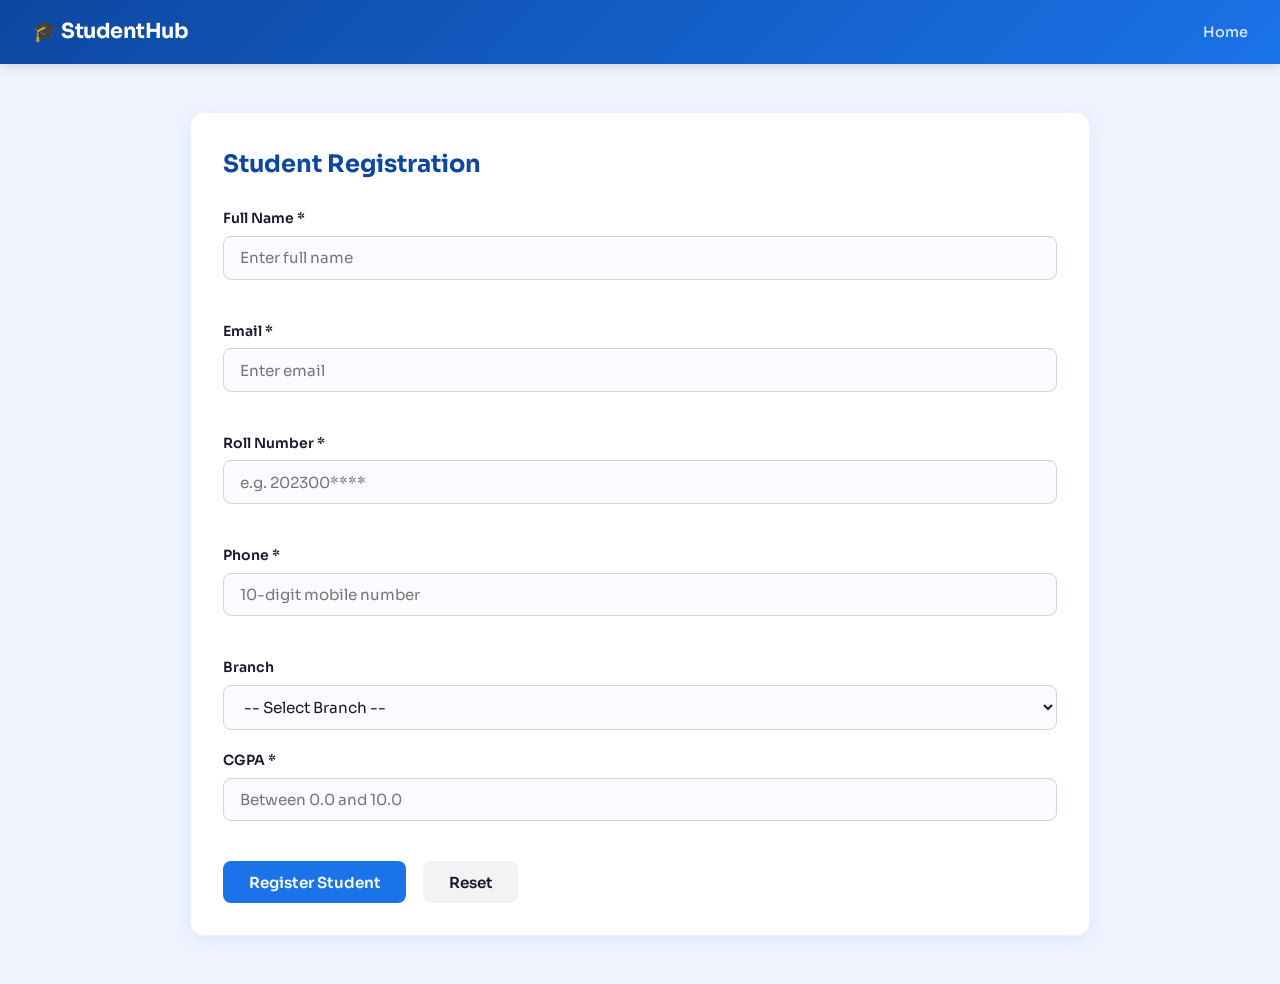
==== register.html @ 4179c633 "Initial commit - Student Management System with Supabase" ====
<!DOCTYPE html>
<html lang="en">
<head>
  <meta charset="UTF-8" />
  <meta name="viewport" content="width=device-width, initial-scale=1.0"/>
  <title>Register Student</title>
  <link rel="stylesheet" href="style.css" />
</head>
<body>

<header>
  <div class="logo">🎓 StudentHub</div>
  <nav>
    <a href="index.html">Home</a>
  </nav>
</header>

<section class="card-section">
  <h2>Student Registration</h2>

  <form id="studentForm" onsubmit="return validateAndSubmit(event)">
    
    <div class="form-group">
      <label>Full Name *</label>
      <input type="text" id="name" placeholder="Enter full name" />
      <span class="error" id="nameError"></span>
    </div>

    <div class="form-group">
      <label>Email *</label>
      <input type="text" id="email" placeholder="Enter email" />
      <span class="error" id="emailError"></span>
    </div>

    <div class="form-group">
      <label>Roll Number *</label>
      <input type="text" id="roll" placeholder="e.g. 202300****" />
      <span class="error" id="rollError"></span>
    </div>

    <div class="form-group">
      <label>Phone *</label>
      <input type="text" id="phone" placeholder="10-digit mobile number" />
      <span class="error" id="phoneError"></span>
    </div>

    <div class="form-group">
      <label>Branch</label>
      <select id="branch">
        <option value="">-- Select Branch --</option>
        <option>Computer Science</option>
        <option>Electronics</option>
        <option>Mechanical</option>
        <option>Civil</option>
      </select>
    </div>

    <div class="form-group">
      <label>CGPA *</label>
      <input type="text" id="cgpa" placeholder="Between 0.0 and 10.0" />
      <span class="error" id="cgpaError"></span>
    </div>

    <button type="submit" class="btn-primary">Register Student</button>
    <button type="button" class="btn-secondary" onclick="resetForm()">Reset</button>
  </form>

  <!-- ✅ SUCCESS MESSAGE -->
  <div id="successMsg" class="success-toast"></div>

</section>

<script src="script.js"></script>
</body>
</html>
---- style.css ----
/* ===== Q2: Cascading Style Sheets ===== */

/* Google Fonts */
@import url('https://fonts.googleapis.com/css2?family=Sora:wght@300;400;600;700&family=JetBrains+Mono:wght@400;600&display=swap');

/* CSS Variables */
:root {
  --primary: #1a73e8;
  --primary-dark: #0d47a1;
  --accent: #00bfa5;
  --bg: #f0f4ff;
  --card: #ffffff;
  --text: #1a1a2e;
  --muted: #6b7280;
  --error: #e53935;
  --success: #2e7d32;
  --border: #d1d5db;
  --shadow: 0 4px 20px rgba(26,115,232,0.10);
  --radius: 14px;
  --font: 'Sora', sans-serif;
  --mono: 'JetBrains Mono', monospace;
}

* { margin: 0; padding: 0; box-sizing: border-box; }

body {
  font-family: var(--font);
  background: var(--bg);
  color: var(--text);
  line-height: 1.6;
}

/* HEADER */
header {
  background: linear-gradient(135deg, var(--primary-dark) 0%, var(--primary) 100%);
  color: white;
  padding: 0 2rem;
  display: flex;
  align-items: center;
  justify-content: space-between;
  height: 64px;
  position: sticky;
  top: 0;
  z-index: 100;
  box-shadow: 0 2px 12px rgba(0,0,0,0.15);
}

.logo { font-size: 1.3rem; font-weight: 700; letter-spacing: -0.5px; }

nav a {
  color: rgba(255,255,255,0.85);
  text-decoration: none;
  margin-left: 1.5rem;
  font-size: 0.9rem;
  font-weight: 500;
  transition: color 0.2s;
}
nav a:hover { color: #fff; }

/* HERO */
.hero {
  background: linear-gradient(135deg, #1a73e8 0%, #00bfa5 100%);
  color: white;
  text-align: center;
  padding: 5rem 2rem;
}
.hero h1 { font-size: 2.8rem; font-weight: 700; margin-bottom: 1rem; letter-spacing: -1px; }
.hero p { font-size: 1.1rem; opacity: 0.9; margin-bottom: 2rem; }
.hero button {
  background: white;
  color: var(--primary);
  border: none;
  padding: 0.8rem 2rem;
  border-radius: 50px;
  font-size: 1rem;
  font-weight: 600;
  cursor: pointer;
  transition: transform 0.2s, box-shadow 0.2s;
  font-family: var(--font);
}
.hero button:hover { transform: translateY(-2px); box-shadow: 0 6px 20px rgba(0,0,0,0.15); }

/* CARD SECTIONS */
.card-section {
  max-width: 900px;
  margin: 3rem auto;
  background: var(--card);
  border-radius: var(--radius);
  padding: 2rem;
  box-shadow: var(--shadow);
  border: 1px solid rgba(26,115,232,0.08);
}
.card-section h2 {
  font-size: 1.5rem;
  font-weight: 700;
  margin-bottom: 1.5rem;
  color: var(--primary-dark);
  display: flex;
  align-items: center;
  gap: 0.5rem;
}

/* FORM */
.form-group { margin-bottom: 1.2rem; }
.form-group label {
  display: block;
  font-weight: 600;
  font-size: 0.875rem;
  margin-bottom: 0.4rem;
  color: var(--text);
}
.form-group input,
.form-group select {
  width: 100%;
  padding: 0.7rem 1rem;
  border: 1.5px solid var(--border);
  border-radius: 8px;
  font-size: 0.95rem;
  font-family: var(--font);
  transition: border 0.2s, box-shadow 0.2s;
  background: #fafbff;
  color: var(--text);
}
.form-group input:focus,
.form-group select:focus {
  border-color: var(--primary);
  box-shadow: 0 0 0 3px rgba(26,115,232,0.12);
  outline: none;
}
.form-group input.invalid { border-color: var(--error); }

.error {
  display: block;
  color: var(--error);
  font-size: 0.8rem;
  margin-top: 0.3rem;
  min-height: 1rem;
}

/* BUTTONS */
.btn-primary, .btn-secondary {
  padding: 0.7rem 1.6rem;
  border: none;
  border-radius: 8px;
  font-size: 0.95rem;
  font-weight: 600;
  cursor: pointer;
  font-family: var(--font);
  transition: all 0.2s;
  margin-right: 0.8rem;
}
.btn-primary {
  background: var(--primary);
  color: white;
}
.btn-primary:hover { background: var(--primary-dark); transform: translateY(-1px); }
.btn-secondary {
  background: #f1f3f4;
  color: var(--text);
}
.btn-secondary:hover { background: #e0e0e0; }

/* SUCCESS MESSAGE */
.success-msg {
  margin-top: 1rem;
  padding: 0.8rem 1.2rem;
  background: #e8f5e9;
  border-left: 4px solid var(--success);
  border-radius: 6px;
  color: var(--success);
  font-weight: 600;
}

/* SEARCH */
#searchInput {
  width: 100%;
  padding: 0.7rem 1rem;
  border: 1.5px solid var(--border);
  border-radius: 8px;
  font-size: 0.95rem;
  font-family: var(--font);
  margin-bottom: 1rem;
}

/* TABLE */
.table-wrapper { overflow-x: auto; }
table {
  width: 100%;
  border-collapse: collapse;
  font-size: 0.9rem;
}
thead { background: var(--primary); color: white; }
thead th { padding: 0.8rem 1rem; text-align: left; font-weight: 600; }
tbody tr { border-bottom: 1px solid var(--border); transition: background 0.15s; }
tbody tr:hover { background: #f0f4ff; }
tbody td { padding: 0.75rem 1rem; }
.empty { text-align: center; color: var(--muted); font-style: italic; }

/* BADGE */
.badge {
  background: var(--accent);
  color: white;
  border-radius: 50px;
  padding: 0.1rem 0.6rem;
  font-size: 0.8rem;
  font-weight: 700;
}

/* DELETE BUTTON */
.btn-delete {
  background: #ffebee;
  color: var(--error);
  border: none;
  padding: 0.3rem 0.8rem;
  border-radius: 6px;
  cursor: pointer;
  font-size: 0.85rem;
  font-family: var(--font);
  transition: background 0.2s;
}
.btn-delete:hover { background: #ffcdd2; }

/* CODE BLOCK */
.code-block {
  background: #1a1a2e;
  color: #a8d8a8;
  font-family: var(--mono);
  font-size: 0.85rem;
  padding: 1.2rem;
  border-radius: 8px;
  margin-top: 1rem;
  overflow-x: auto;
  white-space: pre-wrap;
  word-break: break-word;
  line-height: 1.7;
}

/* FOOTER */
footer {
  text-align: center;
  padding: 2rem;
  background: var(--primary-dark);
  color: rgba(255,255,255,0.8);
  font-size: 0.9rem;
  margin-top: 3rem;
}

/* RESPONSIVE */
@media (max-width: 600px) {
  .hero h1 { font-size: 1.8rem; }
  .card-section { margin: 1rem; padding: 1.2rem; }
  nav a { margin-left: 0.8rem; font-size: 0.8rem; }
}
/* 🔥 Toast Notification */
.success-toast {
  position: fixed;
  top: 50%;
  left: 50%;
  transform: translate(-50%, -50%) scale(0.8);
  background: #2e7d32;
  color: white;
  padding: 20px 30px;
  border-radius: 10px;
  font-size: 1.1rem;
  font-weight: bold;
  display: none;
  box-shadow: 0 5px 25px rgba(0,0,0,0.3);
  text-align: center;
  z-index: 999;
  animation: popIn 0.4s ease;
}

@keyframes popIn {
  from {
    opacity: 0;
    transform: translate(-50%, -50%) scale(0.6);
  }
  to {
    opacity: 1;
    transform: translate(-50%, -50%) scale(1);
  }
}

@keyframes slideIn {
  from {
    opacity: 0;
    transform: translateX(100px);
  }
  to {
    opacity: 1;
    transform: translateX(0);
  }
}
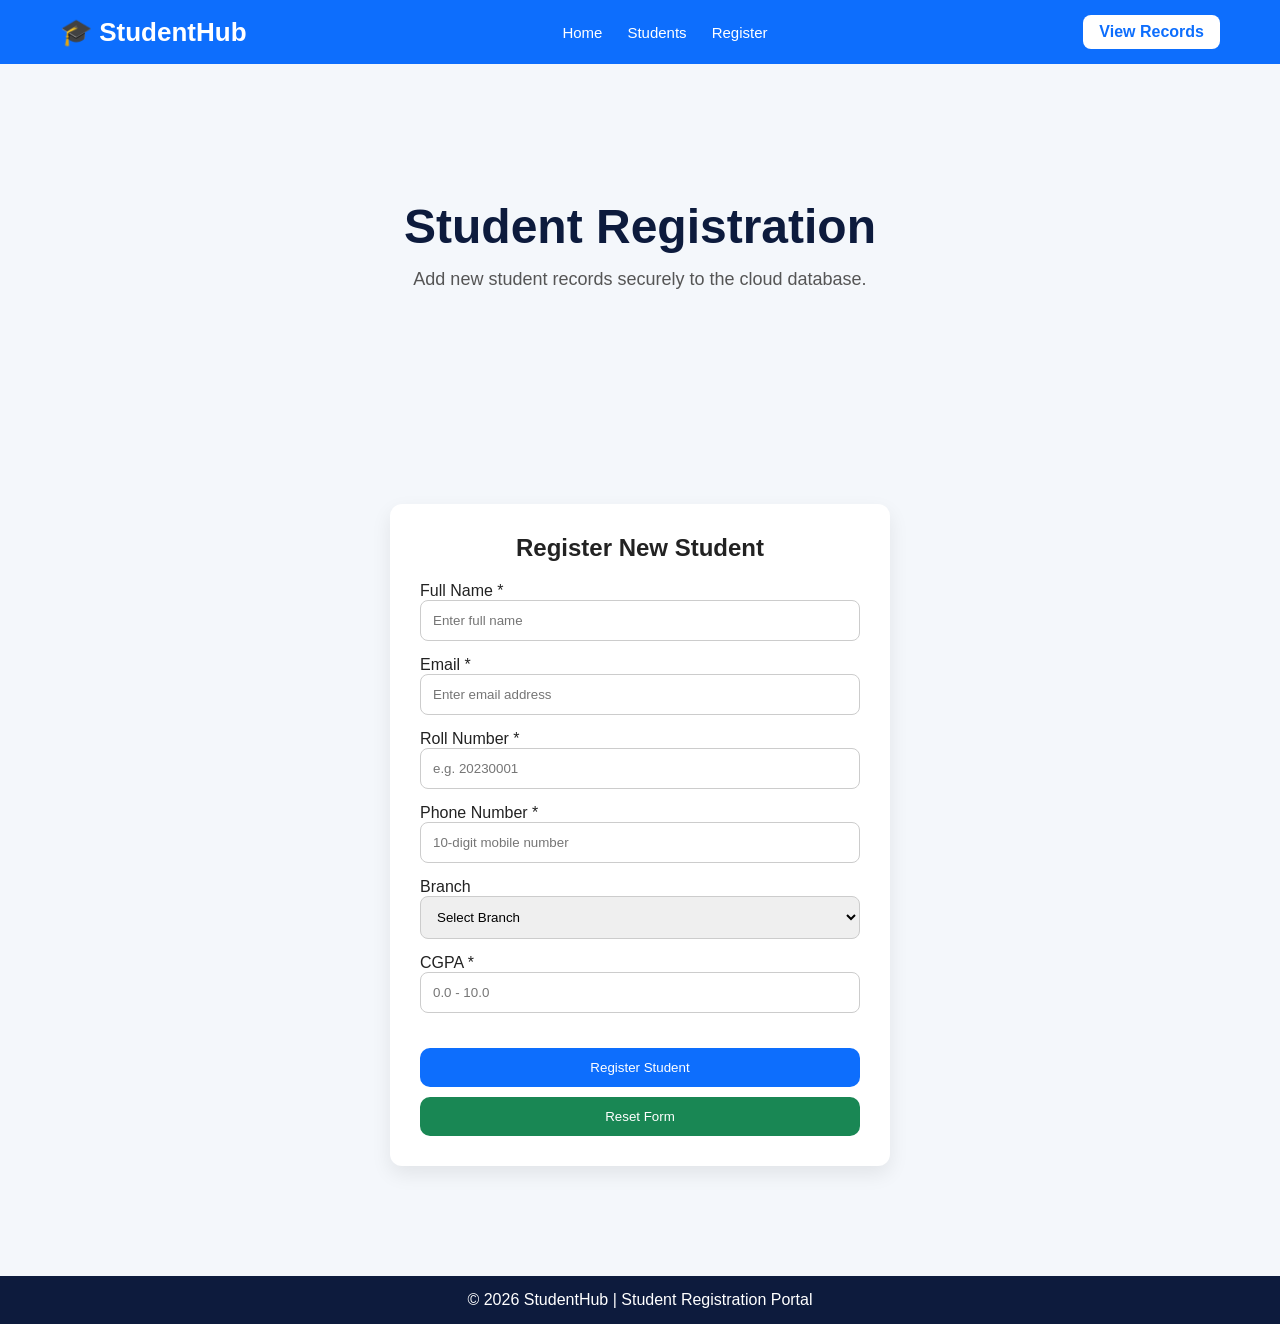
==== commit b249f8f4: "Professional StudentHub UI upgrade v2" ====
--- a/register.html
+++ b/register.html
@@ -1,74 +1,124 @@
 <!DOCTYPE html>
 <html lang="en">
 <head>
-  <meta charset="UTF-8" />
-  <meta name="viewport" content="width=device-width, initial-scale=1.0"/>
-  <title>Register Student</title>
-  <link rel="stylesheet" href="style.css" />
+<meta charset="UTF-8">
+<meta name="viewport" content="width=device-width, initial-scale=1.0"/>
+<title>Register Student | StudentHub</title>
+<link rel="stylesheet" href="style.css">
 </head>
 <body>
 
+<!-- HEADER -->
 <header>
-  <div class="logo">🎓 StudentHub</div>
-  <nav>
-    <a href="index.html">Home</a>
-  </nav>
+    <div class="logo">🎓 StudentHub</div>
+
+    <nav>
+        <a href="index.html">Home</a>
+        <a href="students.html">Students</a>
+        <a href="register.html">Register</a>
+    </nav>
+
+    <a href="students.html" class="login-btn">View Records</a>
 </header>
 
+<!-- HERO -->
+<section class="hero small-hero">
+    <div class="hero-text">
+        <h1>Student Registration</h1>
+        <p>Add new student records securely to the cloud database.</p>
+    </div>
+</section>
+
+<!-- FORM SECTION -->
 <section class="card-section">
-  <h2>Student Registration</h2>
 
-  <form id="studentForm" onsubmit="return validateAndSubmit(event)">
-    
-    <div class="form-group">
-      <label>Full Name *</label>
-      <input type="text" id="name" placeholder="Enter full name" />
-      <span class="error" id="nameError"></span>
-    </div>
+<form id="studentForm" onsubmit="return validateAndSubmit(event)">
 
-    <div class="form-group">
-      <label>Email *</label>
-      <input type="text" id="email" placeholder="Enter email" />
-      <span class="error" id="emailError"></span>
-    </div>
+    <h2 style="text-align:center; margin-bottom:20px;">
+        Register New Student
+    </h2>
 
-    <div class="form-group">
-      <label>Roll Number *</label>
-      <input type="text" id="roll" placeholder="e.g. 202300****" />
-      <span class="error" id="rollError"></span>
-    </div>
+    <!-- Name -->
+    <label>Full Name *</label>
+    <input
+        type="text"
+        id="name"
+        placeholder="Enter full name"
+    >
+    <span class="error" id="nameError"></span>
 
-    <div class="form-group">
-      <label>Phone *</label>
-      <input type="text" id="phone" placeholder="10-digit mobile number" />
-      <span class="error" id="phoneError"></span>
-    </div>
+    <!-- Email -->
+    <label>Email *</label>
+    <input
+        type="text"
+        id="email"
+        placeholder="Enter email address"
+    >
+    <span class="error" id="emailError"></span>
 
-    <div class="form-group">
-      <label>Branch</label>
-      <select id="branch">
-        <option value="">-- Select Branch --</option>
+    <!-- Roll -->
+    <label>Roll Number *</label>
+    <input
+        type="text"
+        id="roll"
+        placeholder="e.g. 20230001"
+    >
+    <span class="error" id="rollError"></span>
+
+    <!-- Phone -->
+    <label>Phone Number *</label>
+    <input
+        type="text"
+        id="phone"
+        placeholder="10-digit mobile number"
+    >
+    <span class="error" id="phoneError"></span>
+
+    <!-- Branch -->
+    <label>Branch</label>
+    <select id="branch">
+        <option value="">Select Branch</option>
         <option>Computer Science</option>
         <option>Electronics</option>
         <option>Mechanical</option>
         <option>Civil</option>
-      </select>
-    </div>
+        <option>Information Technology</option>
+    </select>
 
-    <div class="form-group">
-      <label>CGPA *</label>
-      <input type="text" id="cgpa" placeholder="Between 0.0 and 10.0" />
-      <span class="error" id="cgpaError"></span>
-    </div>
+    <!-- CGPA -->
+    <label>CGPA *</label>
+    <input
+        type="text"
+        id="cgpa"
+        placeholder="0.0 - 10.0"
+    >
+    <span class="error" id="cgpaError"></span>
 
-    <button type="submit" class="btn-primary">Register Student</button>
-    <button type="button" class="btn-secondary" onclick="resetForm()">Reset</button>
-  </form>
+    <!-- Buttons -->
+    <button type="submit" class="btn">
+        Register Student
+    </button>
 
-  <!-- ✅ SUCCESS MESSAGE -->
-  <div id="successMsg" class="success-toast"></div>
+    <button
+        type="button"
+        class="btn secondary"
+        style="width:100%; margin-top:10px;"
+        onclick="resetForm()"
+    >
+        Reset Form
+    </button>
+
+    <!-- Message -->
+    <div id="successMsg"></div>
+
+</form>
 
 </section>
+
+<!-- FOOTER -->
+<footer>
+    <p>© 2026 StudentHub | Student Registration Portal</p>
+</footer>
 
 <script src="script.js"></script>
 </body>
--- a/style.css
+++ b/style.css
@@ -1,293 +1,289 @@
-/* ===== Q2: Cascading Style Sheets ===== */
-
-/* Google Fonts */
-@import url('https://fonts.googleapis.com/css2?family=Sora:wght@300;400;600;700&family=JetBrains+Mono:wght@400;600&display=swap');
-
-/* CSS Variables */
-:root {
-  --primary: #1a73e8;
-  --primary-dark: #0d47a1;
-  --accent: #00bfa5;
-  --bg: #f0f4ff;
-  --card: #ffffff;
-  --text: #1a1a2e;
-  --muted: #6b7280;
-  --error: #e53935;
-  --success: #2e7d32;
-  --border: #d1d5db;
-  --shadow: 0 4px 20px rgba(26,115,232,0.10);
-  --radius: 14px;
-  --font: 'Sora', sans-serif;
-  --mono: 'JetBrains Mono', monospace;
-}
-
-* { margin: 0; padding: 0; box-sizing: border-box; }
+/* =========================
+   RESET
+========================= */
+* {
+    margin: 0;
+    padding: 0;
+    box-sizing: border-box;
+}
 
 body {
-  font-family: var(--font);
-  background: var(--bg);
-  color: var(--text);
-  line-height: 1.6;
-}
-
-/* HEADER */
+    font-family: "Segoe UI", sans-serif;
+    background: #f4f7fb;
+    color: #222;
+}
+
+/* =========================
+   HEADER
+========================= */
 header {
-  background: linear-gradient(135deg, var(--primary-dark) 0%, var(--primary) 100%);
-  color: white;
-  padding: 0 2rem;
-  display: flex;
-  align-items: center;
-  justify-content: space-between;
-  height: 64px;
-  position: sticky;
-  top: 0;
-  z-index: 100;
-  box-shadow: 0 2px 12px rgba(0,0,0,0.15);
-}
-
-.logo { font-size: 1.3rem; font-weight: 700; letter-spacing: -0.5px; }
+    background: #0d6efd;
+    color: white;
+    display: flex;
+    justify-content: space-between;
+    align-items: center;
+    padding: 15px 60px;
+    flex-wrap: wrap;
+}
+
+.logo {
+    font-size: 26px;
+    font-weight: bold;
+}
+
+nav {
+    display: flex;
+    gap: 25px;
+}
 
 nav a {
-  color: rgba(255,255,255,0.85);
-  text-decoration: none;
-  margin-left: 1.5rem;
-  font-size: 0.9rem;
-  font-weight: 500;
-  transition: color 0.2s;
-}
-nav a:hover { color: #fff; }
-
-/* HERO */
+    color: white;
+    text-decoration: none;
+    font-size: 15px;
+    transition: 0.3s;
+}
+
+nav a:hover {
+    color: #ffd43b;
+}
+
+.login-btn {
+    background: white;
+    color: #0d6efd;
+    padding: 8px 16px;
+    border-radius: 8px;
+    font-weight: bold;
+    text-decoration: none;
+}
+
+.login-btn:hover {
+    background: #ffd43b;
+    color: black;
+}
+
+/* =========================
+   HERO
+========================= */
 .hero {
-  background: linear-gradient(135deg, #1a73e8 0%, #00bfa5 100%);
-  color: white;
-  text-align: center;
-  padding: 5rem 2rem;
-}
-.hero h1 { font-size: 2.8rem; font-weight: 700; margin-bottom: 1rem; letter-spacing: -1px; }
-.hero p { font-size: 1.1rem; opacity: 0.9; margin-bottom: 2rem; }
-.hero button {
-  background: white;
-  color: var(--primary);
-  border: none;
-  padding: 0.8rem 2rem;
-  border-radius: 50px;
-  font-size: 1rem;
-  font-weight: 600;
-  cursor: pointer;
-  transition: transform 0.2s, box-shadow 0.2s;
-  font-family: var(--font);
-}
-.hero button:hover { transform: translateY(-2px); box-shadow: 0 6px 20px rgba(0,0,0,0.15); }
-
-/* CARD SECTIONS */
+    min-height: 75vh;
+    display: flex;
+    justify-content: center;
+    align-items: center;
+    text-align: center;
+    padding: 40px;
+}
+
+.small-hero {
+    min-height: 40vh;
+}
+
+.hero h1 {
+    font-size: 48px;
+    color: #0d1b3d;
+    margin-bottom: 15px;
+}
+
+.hero p {
+    font-size: 18px;
+    color: #555;
+}
+
+/* =========================
+   BUTTONS
+========================= */
+.btn {
+    background: #0d6efd;
+    color: white;
+    padding: 12px 25px;
+    border-radius: 10px;
+    text-decoration: none;
+    display: inline-block;
+    margin-top: 20px;
+}
+
+.btn:hover {
+    background: #084298;
+}
+
+.secondary {
+    background: #198754;
+}
+
+.secondary:hover {
+    background: #146c43;
+}
+
+/* =========================
+   STATS CARDS
+========================= */
+.stats {
+    display: flex;
+    justify-content: center;
+    gap: 25px;
+    padding: 40px;
+    flex-wrap: wrap;
+}
+
+.card {
+    background: white;
+    width: 240px;
+    padding: 25px;
+    text-align: center;
+    border-radius: 12px;
+    box-shadow: 0 8px 20px rgba(0,0,0,0.08);
+    transition: 0.3s;
+}
+
+.card:hover {
+    transform: translateY(-5px);
+}
+
+.card h2 {
+    color: #0d6efd;
+    font-size: 32px;
+}
+
+/* =========================
+   TABLE SECTION
+========================= */
 .card-section {
-  max-width: 900px;
-  margin: 3rem auto;
-  background: var(--card);
-  border-radius: var(--radius);
-  padding: 2rem;
-  box-shadow: var(--shadow);
-  border: 1px solid rgba(26,115,232,0.08);
-}
-.card-section h2 {
-  font-size: 1.5rem;
-  font-weight: 700;
-  margin-bottom: 1.5rem;
-  color: var(--primary-dark);
-  display: flex;
-  align-items: center;
-  gap: 0.5rem;
-}
-
-/* FORM */
-.form-group { margin-bottom: 1.2rem; }
-.form-group label {
-  display: block;
-  font-weight: 600;
-  font-size: 0.875rem;
-  margin-bottom: 0.4rem;
-  color: var(--text);
-}
-.form-group input,
-.form-group select {
-  width: 100%;
-  padding: 0.7rem 1rem;
-  border: 1.5px solid var(--border);
-  border-radius: 8px;
-  font-size: 0.95rem;
-  font-family: var(--font);
-  transition: border 0.2s, box-shadow 0.2s;
-  background: #fafbff;
-  color: var(--text);
-}
-.form-group input:focus,
-.form-group select:focus {
-  border-color: var(--primary);
-  box-shadow: 0 0 0 3px rgba(26,115,232,0.12);
-  outline: none;
-}
-.form-group input.invalid { border-color: var(--error); }
-
-.error {
-  display: block;
-  color: var(--error);
-  font-size: 0.8rem;
-  margin-top: 0.3rem;
-  min-height: 1rem;
-}
-
-/* BUTTONS */
-.btn-primary, .btn-secondary {
-  padding: 0.7rem 1.6rem;
-  border: none;
-  border-radius: 8px;
-  font-size: 0.95rem;
-  font-weight: 600;
-  cursor: pointer;
-  font-family: var(--font);
-  transition: all 0.2s;
-  margin-right: 0.8rem;
-}
-.btn-primary {
-  background: var(--primary);
-  color: white;
-}
-.btn-primary:hover { background: var(--primary-dark); transform: translateY(-1px); }
-.btn-secondary {
-  background: #f1f3f4;
-  color: var(--text);
-}
-.btn-secondary:hover { background: #e0e0e0; }
-
-/* SUCCESS MESSAGE */
-.success-msg {
-  margin-top: 1rem;
-  padding: 0.8rem 1.2rem;
-  background: #e8f5e9;
-  border-left: 4px solid var(--success);
-  border-radius: 6px;
-  color: var(--success);
-  font-weight: 600;
+    padding: 40px 60px;
+}
+
+.section-top {
+    display: flex;
+    justify-content: space-between;
+    align-items: center;
+    margin-bottom: 20px;
+}
+
+.section-top h2 {
+    font-size: 24px;
 }
 
 /* SEARCH */
-#searchInput {
-  width: 100%;
-  padding: 0.7rem 1rem;
-  border: 1.5px solid var(--border);
-  border-radius: 8px;
-  font-size: 0.95rem;
-  font-family: var(--font);
-  margin-bottom: 1rem;
+#search {
+    padding: 10px 15px;
+    border-radius: 8px;
+    border: 1px solid #ccc;
+    width: 260px;
 }
 
 /* TABLE */
-.table-wrapper { overflow-x: auto; }
+.table-wrapper {
+    overflow-x: auto;
+}
+
 table {
-  width: 100%;
-  border-collapse: collapse;
-  font-size: 0.9rem;
-}
-thead { background: var(--primary); color: white; }
-thead th { padding: 0.8rem 1rem; text-align: left; font-weight: 600; }
-tbody tr { border-bottom: 1px solid var(--border); transition: background 0.15s; }
-tbody tr:hover { background: #f0f4ff; }
-tbody td { padding: 0.75rem 1rem; }
-.empty { text-align: center; color: var(--muted); font-style: italic; }
-
-/* BADGE */
+    width: 100%;
+    border-collapse: collapse;
+    background: white;
+    border-radius: 10px;
+    overflow: hidden;
+}
+
+th {
+    background: #0d6efd;
+    color: white;
+    padding: 12px;
+}
+
+td {
+    padding: 12px;
+    text-align: center;
+    border-bottom: 1px solid #eee;
+}
+
+tr:hover {
+    background: #f1f5ff;
+}
+
+.empty {
+    padding: 20px;
+    color: #777;
+}
+
+/* BUTTON */
+button {
+    padding: 6px 12px;
+    border: none;
+    background: #dc3545;
+    color: white;
+    border-radius: 6px;
+    cursor: pointer;
+}
+
+button:hover {
+    background: #b02a37;
+}
+
+/* =========================
+   FORM (REGISTER PAGE)
+========================= */
+form {
+    background: white;
+    max-width: 500px;
+    margin: 40px auto;
+    padding: 30px;
+    border-radius: 12px;
+    box-shadow: 0 8px 20px rgba(0,0,0,0.08);
+}
+
+form input, form select {
+    width: 100%;
+    padding: 12px;
+    margin-bottom: 15px;
+    border-radius: 8px;
+    border: 1px solid #ccc;
+}
+
+form button {
+    width: 100%;
+    background: #0d6efd;
+    padding: 12px;
+}
+
+form button:hover {
+    background: #084298;
+}
+
+/* =========================
+   BADGE
+========================= */
 .badge {
-  background: var(--accent);
-  color: white;
-  border-radius: 50px;
-  padding: 0.1rem 0.6rem;
-  font-size: 0.8rem;
-  font-weight: 700;
-}
-
-/* DELETE BUTTON */
-.btn-delete {
-  background: #ffebee;
-  color: var(--error);
-  border: none;
-  padding: 0.3rem 0.8rem;
-  border-radius: 6px;
-  cursor: pointer;
-  font-size: 0.85rem;
-  font-family: var(--font);
-  transition: background 0.2s;
-}
-.btn-delete:hover { background: #ffcdd2; }
-
-/* CODE BLOCK */
-.code-block {
-  background: #1a1a2e;
-  color: #a8d8a8;
-  font-family: var(--mono);
-  font-size: 0.85rem;
-  padding: 1.2rem;
-  border-radius: 8px;
-  margin-top: 1rem;
-  overflow-x: auto;
-  white-space: pre-wrap;
-  word-break: break-word;
-  line-height: 1.7;
-}
-
-/* FOOTER */
+    background: #198754;
+    color: white;
+    padding: 4px 10px;
+    border-radius: 8px;
+    font-size: 14px;
+}
+
+/* =========================
+   FOOTER
+========================= */
 footer {
-  text-align: center;
-  padding: 2rem;
-  background: var(--primary-dark);
-  color: rgba(255,255,255,0.8);
-  font-size: 0.9rem;
-  margin-top: 3rem;
-}
-
-/* RESPONSIVE */
-@media (max-width: 600px) {
-  .hero h1 { font-size: 1.8rem; }
-  .card-section { margin: 1rem; padding: 1.2rem; }
-  nav a { margin-left: 0.8rem; font-size: 0.8rem; }
-}
-/* 🔥 Toast Notification */
-.success-toast {
-  position: fixed;
-  top: 50%;
-  left: 50%;
-  transform: translate(-50%, -50%) scale(0.8);
-  background: #2e7d32;
-  color: white;
-  padding: 20px 30px;
-  border-radius: 10px;
-  font-size: 1.1rem;
-  font-weight: bold;
-  display: none;
-  box-shadow: 0 5px 25px rgba(0,0,0,0.3);
-  text-align: center;
-  z-index: 999;
-  animation: popIn 0.4s ease;
-}
-
-@keyframes popIn {
-  from {
-    opacity: 0;
-    transform: translate(-50%, -50%) scale(0.6);
-  }
-  to {
-    opacity: 1;
-    transform: translate(-50%, -50%) scale(1);
-  }
-}
-
-@keyframes slideIn {
-  from {
-    opacity: 0;
-    transform: translateX(100px);
-  }
-  to {
-    opacity: 1;
-    transform: translateX(0);
-  }
+    background: #0d1b3d;
+    color: white;
+    text-align: center;
+    padding: 15px;
+    margin-top: 30px;
+}
+
+/* =========================
+   RESPONSIVE
+========================= */
+@media (max-width: 768px) {
+    header {
+        flex-direction: column;
+        gap: 10px;
+    }
+
+    .section-top {
+        flex-direction: column;
+        gap: 10px;
+    }
+
+    #search {
+        width: 100%;
+    }
 }
